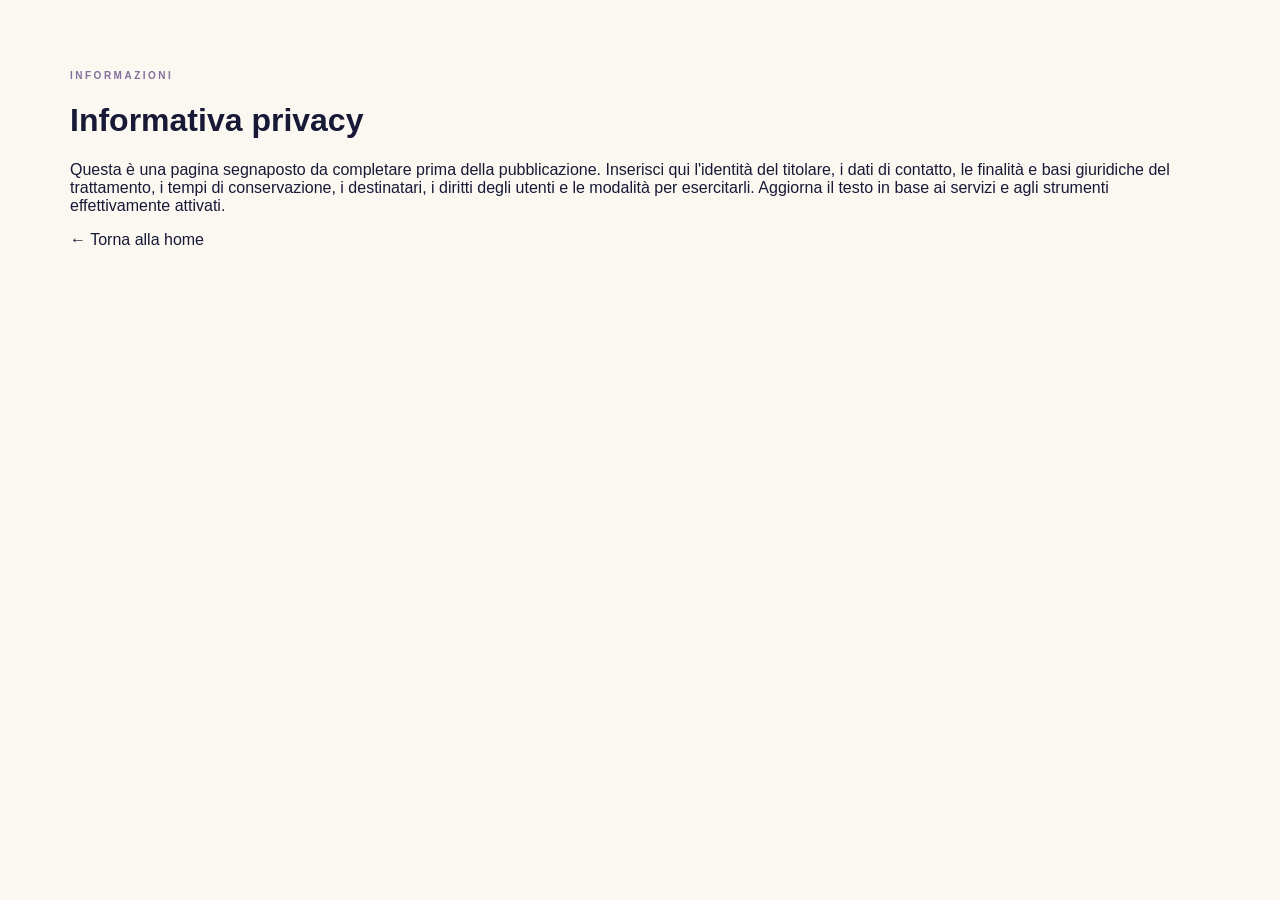
==== privacy.html @ 614f67bb "Add files via upload" ====
<!doctype html><html lang="it"><meta charset="utf-8"><meta name="viewport" content="width=device-width,initial-scale=1"><title>Privacy — Luna di Stelle</title><link rel="stylesheet" href="styles.css"><main class="section-wrap"><p class="eyebrow dark-eyebrow">INFORMAZIONI</p><h1>Informativa privacy</h1><p>Questa è una pagina segnaposto da completare prima della pubblicazione. Inserisci qui l'identità del titolare, i dati di contatto, le finalità e basi giuridiche del trattamento, i tempi di conservazione, i destinatari, i diritti degli utenti e le modalità per esercitarli. Aggiorna il testo in base ai servizi e agli strumenti effettivamente attivati.</p><a href="index.html">← Torna alla home</a></main></html>
---- styles.css ----
:root{--ink:#171936;--night:#0b1022;--gold:#f3cf8a;--paper:#fbf8f2;--muted:#777891;--line:#e8e2d8}*{box-sizing:border-box}html{scroll-behavior:smooth}body{margin:0;background:var(--paper);color:var(--ink);font-family:"DM Sans",sans-serif}a{color:inherit;text-decoration:none}.topbar{height:82px;padding:0 max(5vw,24px);display:flex;align-items:center;justify-content:space-between;gap:24px;background:#11142a;color:#fff}.brand{display:flex;align-items:center;gap:10px;min-width:max-content}.brand .moon{font-size:42px;color:var(--gold);line-height:1}.brand strong{display:block;font:600 23px "Playfair Display",serif;letter-spacing:.2px}.brand small{display:block;color:#c7c6d4;font-size:10px;margin-top:2px}.topbar nav{display:flex;gap:28px;font-size:12px;color:#e7e5ee}.topbar nav a:hover,footer a:hover{color:var(--gold)}.nav-cta{border:1px solid #8e84b7;padding:12px 17px;border-radius:30px;font-size:12px;white-space:nowrap}.nav-cta span{color:var(--gold);margin-left:7px}.hero{min-height:470px;background:radial-gradient(ellipse at 77% 65%,#414068 0%,#171b3c 34%,#090e20 75%);color:#fff;position:relative;overflow:hidden;display:flex;align-items:center;padding:62px max(7.4vw,28px)}.hero:after{content:"";position:absolute;inset:0;background-image:radial-gradient(#fff 0.7px,transparent .8px);background-size:37px 37px;opacity:.25;pointer-events:none}.hero-copy{max-width:560px;position:relative;z-index:2}.eyebrow{font-size:10px;font-weight:700;letter-spacing:2.5px;color:var(--gold);margin:0 0 17px}.hero h1{font:600 clamp(42px,5vw,64px)/1.07 "Playfair Display",serif;letter-spacing:-1.3px;margin:0 0 20px}.hero h1 em{font-weight:500;color:var(--gold)}.hero-text{max-width:475px;line-height:1.8;font-size:14px;color:#d6d7e4}.button{display:inline-flex;align-items:center;gap:22px;border:0;border-radius:28px;padding:15px 21px;font:600 12px "DM Sans",sans-serif;cursor:pointer}.button-gold{background:linear-gradient(110deg,#ffe1a7,#eabf75);color:#22213b}.button:hover{transform:translateY(-1px);box-shadow:0 8px 25px #0002}.hero-note{font-size:11px;color:#b7b6cb;margin-top:15px}.zodiac-art{width:360px;height:360px;position:absolute;right:10%;top:50%;transform:translateY(-50%);border:1px solid #b88c54;border-radius:50%;color:#f2d09a;z-index:1}.orbit{position:absolute;border:1px solid #9d805f;border-radius:50%;inset:24px}.orbit-two{inset:75px;border-color:#6e6381}.sun{position:absolute;top:50%;left:50%;transform:translate(-50%,-50%);font-size:64px;color:#ffe4ad;text-shadow:0 0 35px #f4c77a}.z{position:absolute;font-size:27px}.z1{top:12px;left:160px}.z2{top:37px;right:65px}.z3{top:117px;right:18px}.z4{top:205px;right:32px}.z5{bottom:42px;right:81px}.z6{bottom:9px;left:164px}.z7{bottom:43px;left:70px}.z8{top:205px;left:28px}.z9{top:115px;left:17px}.z10{top:37px;left:65px}.z11{top:160px;left:161px}.z12{bottom:96px;left:160px}.section-wrap{max-width:1200px;margin:auto;padding:70px 30px}.intro{display:grid;grid-template-columns:1fr 320px;gap:55px;align-items:center}.dark-eyebrow{color:#82709c}.intro h2,.section-heading h2,.about h2{font:600 clamp(30px,3vw,40px)/1.2 "Playfair Display",serif;margin:0 0 17px}.intro-copy,.about>p:last-child{font-size:14px;line-height:1.9;color:#67677e;max-width:650px}.moon-card{background:linear-gradient(145deg,#1a1a3a,#373056);color:#fff;padding:28px;border-radius:16px;position:relative;overflow:hidden}.moon-card:after{content:"☾";position:absolute;right:18px;top:10px;font-size:80px;color:#f3d29c;opacity:.7}.moon-card .eyebrow{font-size:9px}.moon-card h3{font:600 24px/1.25 "Playfair Display",serif;margin:8px 0 12px}.moon-card p:last-child{font-size:12px;line-height:1.8;color:#d0cede;max-width:230px}.moon-card-icon{display:none}.signs-section{padding-top:25px}.section-heading{display:flex;justify-content:space-between;align-items:end;gap:20px;margin-bottom:30px}.section-heading>p{font-size:12px;line-height:1.8;color:#777891}.sign-grid{display:grid;grid-template-columns:repeat(4,1fr);gap:14px}.sign-card{background:#fffdf9;border:1px solid var(--line);border-radius:14px;padding:20px 18px;min-height:185px;text-align:left;cursor:pointer;transition:.2s;display:flex;gap:13px;align-items:flex-start;color:var(--ink)}.sign-card:hover{transform:translateY(-4px);box-shadow:0 14px 35px #29204412;border-color:#c8b9d8}.sign-symbol{width:48px;height:48px;flex:0 0 48px;border-radius:50%;display:grid;place-items:center;font-size:27px;background:var(--tint);color:var(--tone)}.sign-card h3{font:600 17px "Playfair Display",serif;margin:2px 0 5px}.sign-card .dates{font-size:10px;color:#85839a;margin:0 0 13px}.sign-card .teaser{font:12px/1.65 "Playfair Display",serif;color:#55566f;margin:0}.read-more{display:block;color:#655180;font-size:10px;font-weight:700;margin-top:14px}.newsletter-section{background:#191a39;color:#fff;padding:46px max(8vw,28px);display:grid;grid-template-columns:55px 1fr minmax(300px,420px);gap:23px;align-items:center}.newsletter-symbol{font-size:35px;color:var(--gold)}.newsletter-section h2{font:600 27px "Playfair Display",serif;margin:0 0 9px}.newsletter-section p:not(.eyebrow){font-size:12px;color:#d1d0df;line-height:1.7;margin:0}.newsletter-section .eyebrow{margin-bottom:10px}.newsletter-section form label{display:block;font-size:11px;color:#d1d0df;margin-bottom:7px}.email-row{display:flex;gap:8px}.email-row input{min-width:0;flex:1;border:1px solid #77728f;border-radius:8px;background:#fff;padding:13px;font:12px "DM Sans",sans-serif}.email-row .button{border-radius:8px;padding:12px 16px}.newsletter-section form small{display:block;font-size:9px;color:#aeadc2;line-height:1.5;margin-top:8px}.newsletter-section #form-message{margin-top:8px;color:var(--gold)}.about{max-width:850px;text-align:center;padding-top:75px;padding-bottom:75px}.about>p:last-child{margin:0 auto}footer{background:#101226;color:#d3d2e0;padding:25px max(5vw,24px);display:flex;align-items:center;justify-content:space-between;gap:20px}footer .brand .moon{font-size:30px}footer .brand strong{font-size:18px}footer .brand small{font-size:9px}footer p,footer>div{font-size:10px;color:#aaa9bf}footer>div{display:flex;gap:18px}.sign-dialog{border:1px solid #e5d8c4;border-radius:18px;padding:0;width:min(600px,calc(100% - 28px));max-height:85vh;overflow:auto;background:#fffdf9;color:var(--ink);box-shadow:0 25px 90px #08081955}.sign-dialog::backdrop{background:#090b1dbb;backdrop-filter:blur(4px)}#dialog-content{padding:36px}.dialog-close{position:sticky;float:right;top:10px;margin:10px 10px 0 0;border:0;background:#f0eaf3;border-radius:50%;width:32px;height:32px;font-size:22px;cursor:pointer}.dialog-title{font:600 36px "Playfair Display",serif;margin:5px 0}.dialog-dates{font-size:12px;color:#817e98}.dialog-section{border-top:1px solid var(--line);padding:15px 0}.dialog-section h4{margin:0 0 6px;font-size:12px;color:#79638f;letter-spacing:1px;text-transform:uppercase}.dialog-section p{font-size:14px;line-height:1.8;margin:0;color:#55566c}.advice-box{padding:17px;background:#f4eef8;border-radius:10px;font:italic 16px/1.6 "Playfair Display",serif}@media(max-width:900px){.topbar nav{display:none}.zodiac-art{right:-100px;opacity:.5}.hero-copy{max-width:520px}.intro{grid-template-columns:1fr 280px;gap:25px}.sign-grid{grid-template-columns:repeat(2,1fr)}.newsletter-section{grid-template-columns:45px 1fr}.newsletter-section form{grid-column:2}.section-wrap{padding:55px 24px}}@media(max-width:560px){.topbar{height:70px;padding:0 18px}.brand strong{font-size:19px}.brand .moon{font-size:34px}.nav-cta{font-size:0;padding:11px 13px}.nav-cta span{font-size:16px;margin:0}.hero{min-height:510px;padding:55px 24px}.hero h1{font-size:43px}.hero-text{font-size:13px}.zodiac-art{width:260px;height:260px;right:-145px;top:75%;opacity:.32}.z{font-size:20px}.z1{left:115px}.z2{right:48px}.z3{right:13px}.z4{right:21px}.z5{right:57px}.z6{left:116px}.z7{left:49px}.z8{left:18px}.z9{left:11px}.z10{left:47px}.z11{left:116px}.z12{left:116px}.intro{grid-template-columns:1fr}.moon-card{max-width:none}.section-heading{display:block}.section-heading>p{margin-top:12px}.sign-grid{grid-template-columns:1fr;gap:10px}.sign-card{min-height:130px}.newsletter-section{grid-template-columns:1fr;padding:38px 24px;gap:15px}.newsletter-symbol{display:none}.newsletter-section form{grid-column:auto}.email-row{flex-direction:column}.email-row .button{justify-content:center}footer{flex-wrap:wrap}footer p{order:3;width:100%;margin:0}.about{padding-top:55px;padding-bottom:55px}}
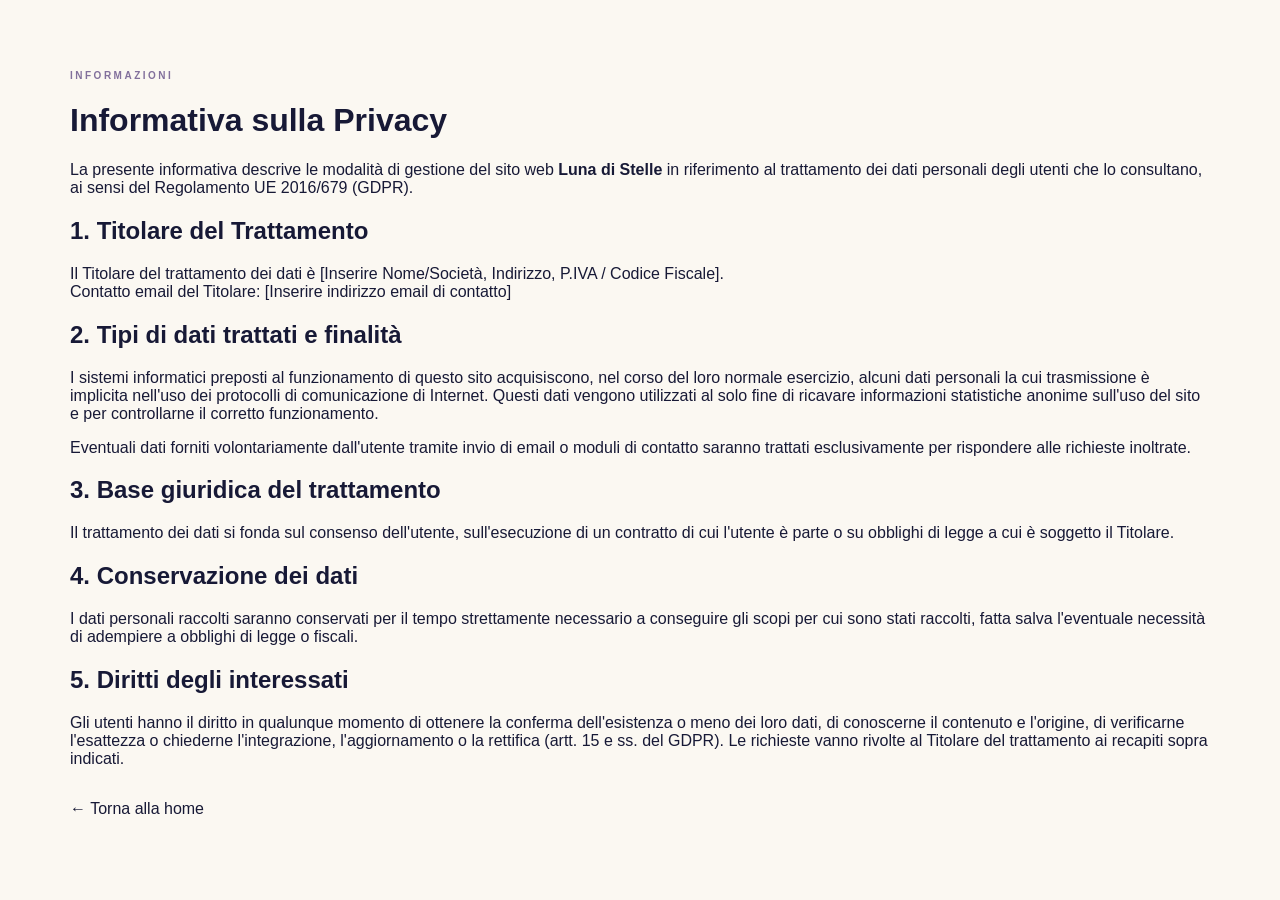
==== commit 0d6d3bc8: "Add files via upload" ====
--- a/privacy.html
+++ b/privacy.html
@@ -1 +1,38 @@
-<!doctype html><html lang="it"><meta charset="utf-8"><meta name="viewport" content="width=device-width,initial-scale=1"><title>Privacy — Luna di Stelle</title><link rel="stylesheet" href="styles.css"><main class="section-wrap"><p class="eyebrow dark-eyebrow">INFORMAZIONI</p><h1>Informativa privacy</h1><p>Questa è una pagina segnaposto da completare prima della pubblicazione. Inserisci qui l'identità del titolare, i dati di contatto, le finalità e basi giuridiche del trattamento, i tempi di conservazione, i destinatari, i diritti degli utenti e le modalità per esercitarli. Aggiorna il testo in base ai servizi e agli strumenti effettivamente attivati.</p><a href="index.html">← Torna alla home</a></main></html>+<!doctype html>
+<html lang="it">
+<head>
+    <meta charset="utf-8">
+    <meta name="viewport" content="width=device-width, initial-scale=1">
+    <title>Informativa Privacy — Luna di Stelle</title>
+    <link rel="stylesheet" href="styles.css">
+</head>
+<body>
+    <main class="section-wrap">
+        <p class="eyebrow dark-eyebrow">INFORMAZIONI</p>
+        <h1>Informativa sulla Privacy</h1>
+        
+        <p>La presente informativa descrive le modalità di gestione del sito web <strong>Luna di Stelle</strong> in riferimento al trattamento dei dati personali degli utenti che lo consultano, ai sensi del Regolamento UE 2016/679 (GDPR).</p>
+
+        <h2>1. Titolare del Trattamento</h2>
+        <p>Il Titolare del trattamento dei dati è [Inserire Nome/Società, Indirizzo, P.IVA / Codice Fiscale].<br>
+        Contatto email del Titolare: [Inserire indirizzo email di contatto]</p>
+
+        <h2>2. Tipi di dati trattati e finalità</h2>
+        <p>I sistemi informatici preposti al funzionamento di questo sito acquisiscono, nel corso del loro normale esercizio, alcuni dati personali la cui trasmissione è implicita nell'uso dei protocolli di comunicazione di Internet. Questi dati vengono utilizzati al solo fine di ricavare informazioni statistiche anonime sull'uso del sito e per controllarne il corretto funzionamento.</p>
+        <p>Eventuali dati forniti volontariamente dall'utente tramite invio di email o moduli di contatto saranno trattati esclusivamente per rispondere alle richieste inoltrate.</p>
+
+        <h2>3. Base giuridica del trattamento</h2>
+        <p>Il trattamento dei dati si fonda sul consenso dell'utente, sull'esecuzione di un contratto di cui l'utente è parte o su obblighi di legge a cui è soggetto il Titolare.</p>
+
+        <h2>4. Conservazione dei dati</h2>
+        <p>I dati personali raccolti saranno conservati per il tempo strettamente necessario a conseguire gli scopi per cui sono stati raccolti, fatta salva l'eventuale necessità di adempiere a obblighi di legge o fiscali.</p>
+
+        <h2>5. Diritti degli interessati</h2>
+        <p>Gli utenti hanno il diritto in qualunque momento di ottenere la conferma dell'esistenza o meno dei loro dati, di conoscerne il contenuto e l'origine, di verificarne l'esattezza o chiederne l'integrazione, l'aggiornamento o la rettifica (artt. 15 e ss. del GDPR). Le richieste vanno rivolte al Titolare del trattamento ai recapiti sopra indicati.</p>
+
+        <div style="margin-top: 2rem;">
+            <a href="index.html">← Torna alla home</a>
+        </div>
+    </main>
+</body>
+</html>
